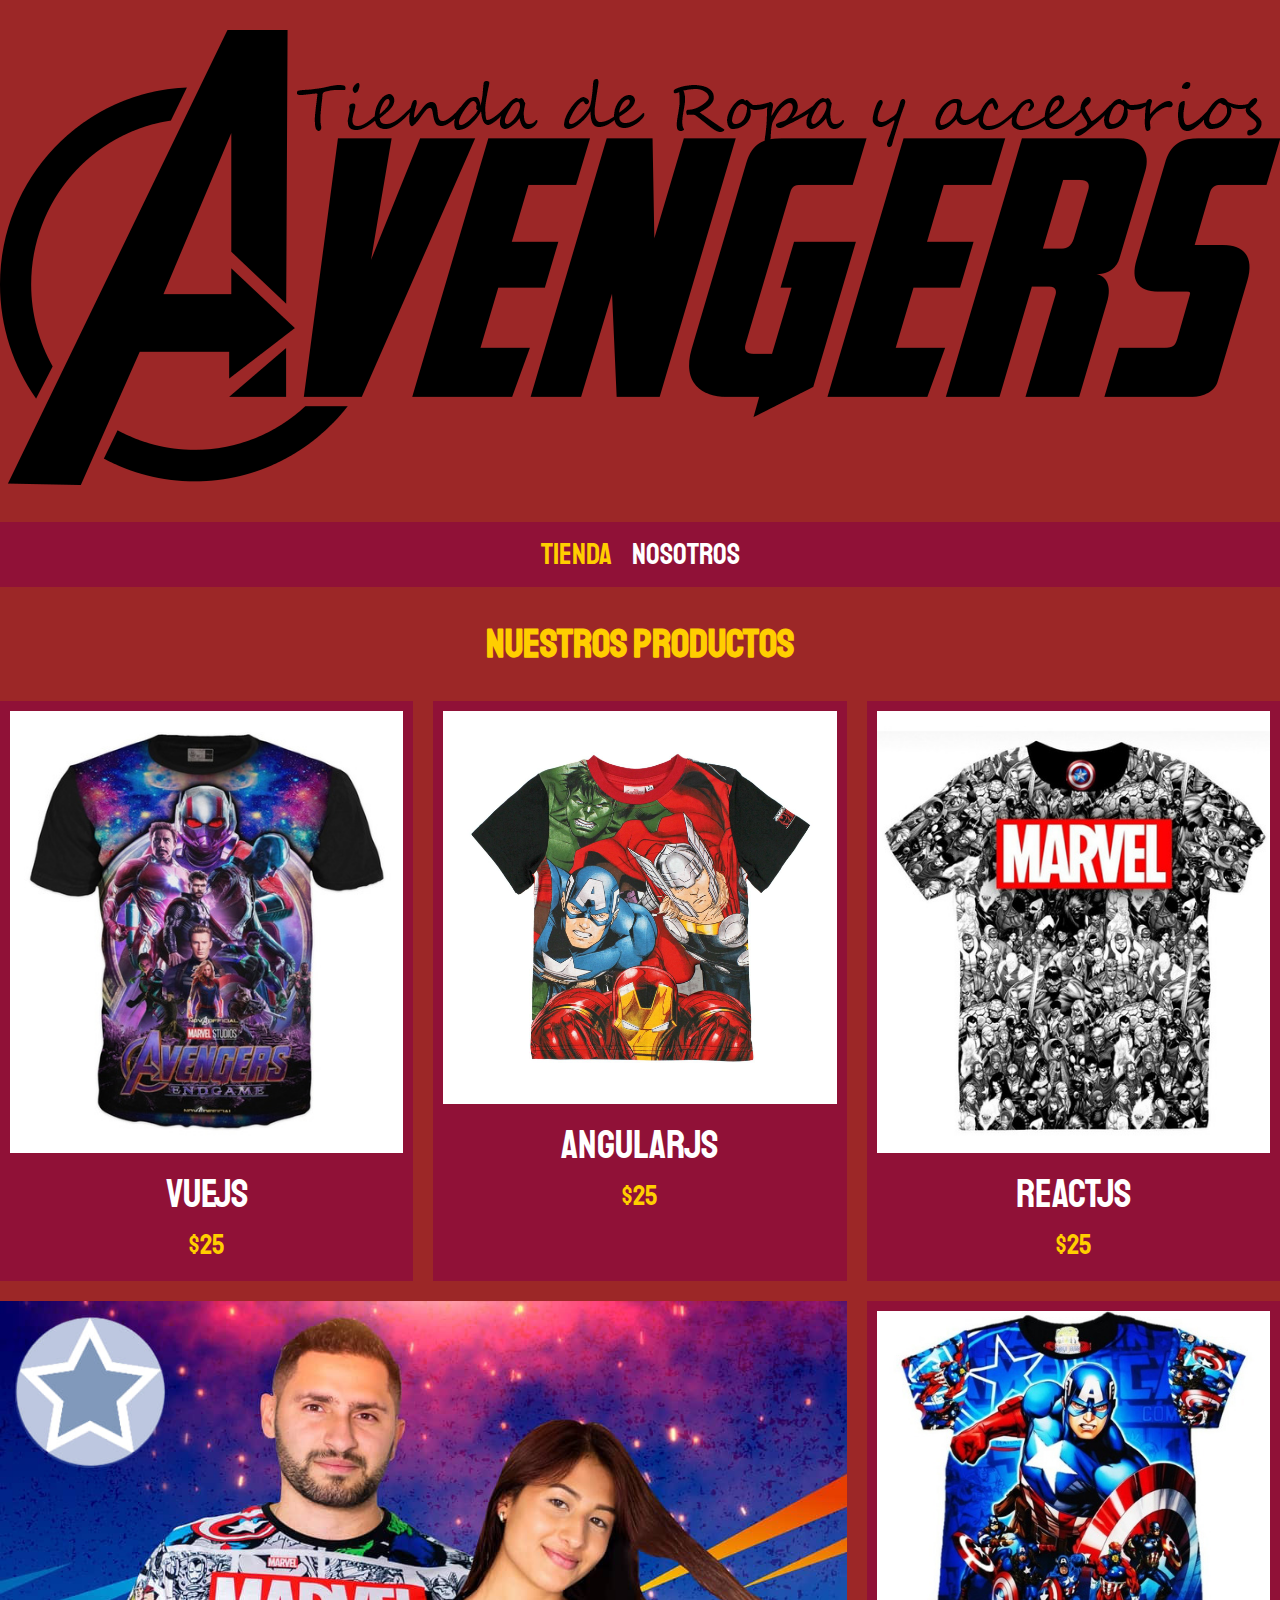
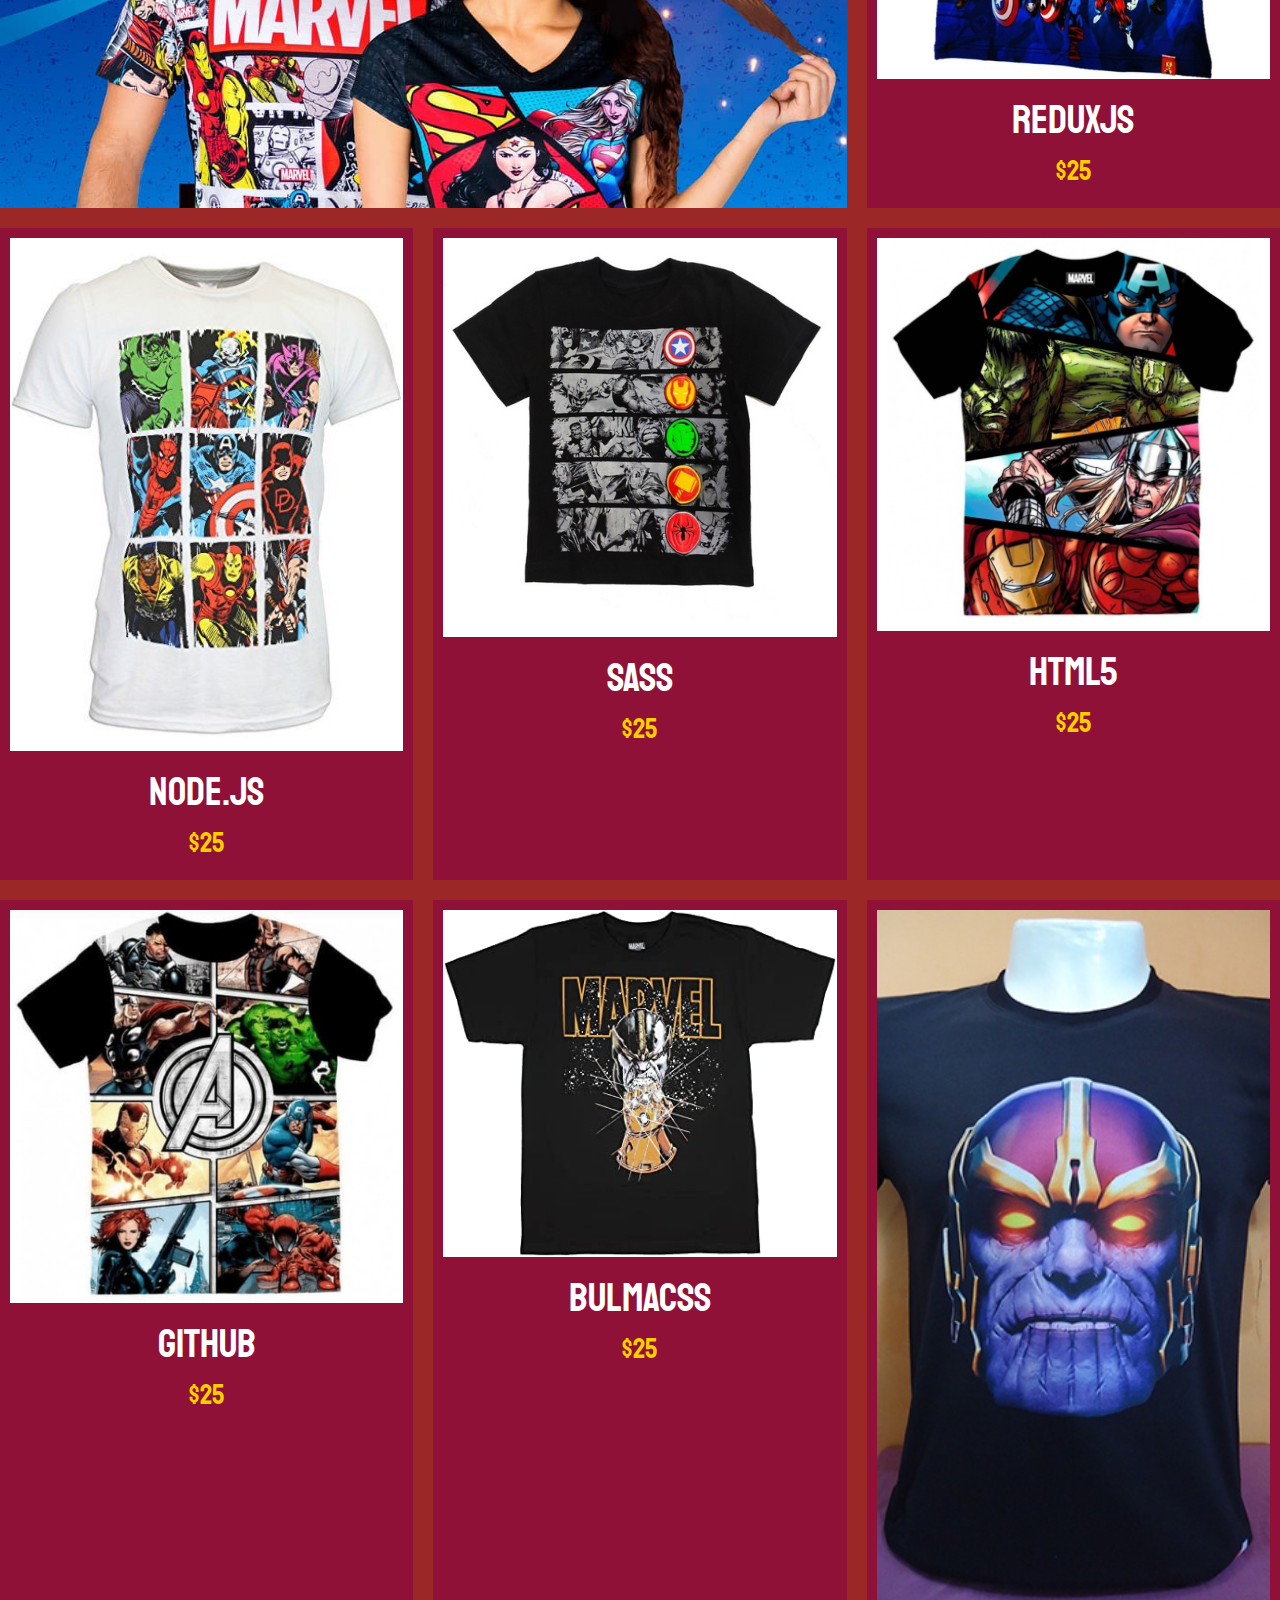
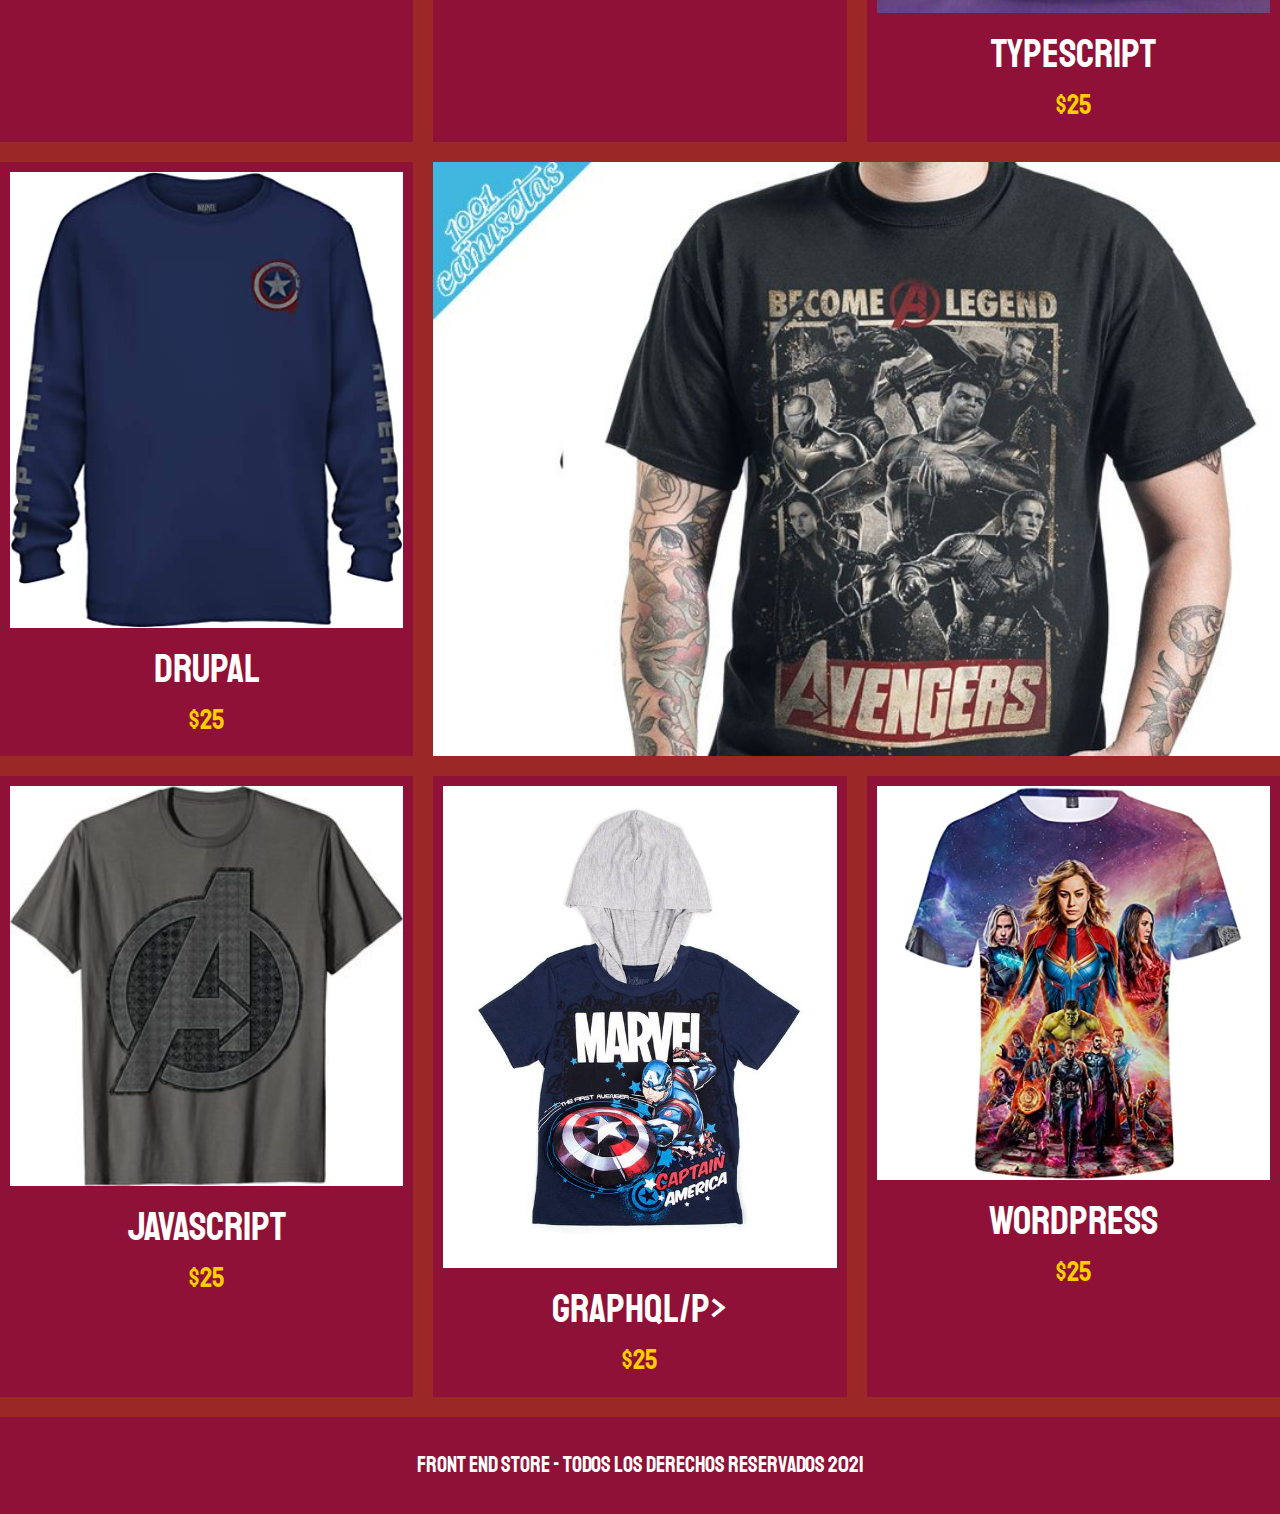
==== index.html @ ed43b554 "Tienda de ropa inicio" ====
<!DOCTYPE html>
<html lang="en">
  <head>
    <meta charset="UTF-8" />
    <meta http-equiv="X-UA-Compatible" content="IE=edge" />
    <meta name="viewport" content="width=device-width, initial-scale=1.0" />
    <title>FrontEnd Store</title>
    <link rel="stylesheet" href="normalize.css" />
    <link rel="preconnect" href="https://fonts.gstatic.com" />
    <link
      rel="stylesheet"
      href="https://fonts.googleapis.com/css2?family=Chakra+Petch:ital,wght@0,300;1,500&family=Krub:wght@400;700&family=Staatliches&display=swap"
    />
    <link rel="stylesheet" href="styles.css" />
  </head>

  <body>
    <header class="header">
      <a
        href="
    index.html"
        ><img class="header__logo" src="img/logo.png" alt="logotipo"
      /></a>
    </header>

    <nav class="navegacion">
      <a class="navegacion__enlace navegacion__enlace--activo" href="index.html"
        >Tienda</a
      >
      <a class="navegacion__enlace" href="nosotros.html">Nosotros</a>
    </nav>
    <main>
      <h1>Nuestros productos</h1>

      <div class="grid">
        <div class="producto">
          <a href="producto.html">
            <img class="producto__imagen" src="/img/1.jpg" alt="Imagen Camisa"
          /></a>
          <div>
            <p class="producto__nombre">VueJS</p>
            <p class="producto__precio">$25</p>
          </div>
        </div>
        <!--producto-->
        <div class="producto">
          <a href="producto.html">
            <img class="producto__imagen" src="/img/2.jpg" alt="Imagen Camisa"
          /></a>
          <div>
            <p class="producto__nombre">AngularJS</p>
            <p class="producto__precio">$25</p>
          </div>
        </div>
        <!--producto-->
        <div class="producto">
          <a href="producto.html">
            <img class="producto__imagen" src="/img/3.jpg" alt="Imagen Camisa"
          /></a>
          <div>
            <p class="producto__nombre">ReactJS</p>
            <p class="producto__precio">$25</p>
          </div>
        </div>
        <!--producto-->
        <div class="producto">
          <a href="producto.html">
            <img class="producto__imagen" src="/img/4.jpg" alt="Imagen Camisa"
          /></a>
          <div>
            <p class="producto__nombre">ReduxJS</p>
            <p class="producto__precio">$25</p>
          </div>
        </div>
        <!--producto-->
        <div class="producto">
          <a href="producto.html">
            <img class="producto__imagen" src="/img/5.jpg" alt="Imagen Camisa"
          /></a>
          <div>
            <p class="producto__nombre">Node.JS</p>
            <p class="producto__precio">$25</p>
          </div>
        </div>
        <!--producto-->
        <div class="producto">
          <a href="producto.html">
            <img class="producto__imagen" src="/img/6.jpg" alt="Imagen Camisa"
          /></a>
          <div>
            <p class="producto__nombre">SASS</p>
            <p class="producto__precio">$25</p>
          </div>
        </div>
        <!--producto-->
        <div class="producto">
          <a href="producto.html">
            <img class="producto__imagen" src="/img/7.jpg" alt="Imagen Camisa"
          /></a>
          <div>
            <p class="producto__nombre">HTML5</p>
            <p class="producto__precio">$25</p>
          </div>
        </div>
        <!--producto-->
        <div class="producto">
          <a href="producto.html">
            <img class="producto__imagen" src="/img/8.jpg" alt="Imagen Camisa"
          /></a>
          <div>
            <p class="producto__nombre">Github</p>
            <p class="producto__precio">$25</p>
          </div>
        </div>
        <!--producto-->
        <div class="producto">
          <a href="producto.html">
            <img class="producto__imagen" src="/img/9.jpg" alt="Imagen Camisa"
          /></a>
          <div>
            <p class="producto__nombre">BulmaCSS</p>
            <p class="producto__precio">$25</p>
          </div>
        </div>
        <!--producto-->
        <div class="producto">
          <a href="producto.html">
            <img class="producto__imagen" src="/img/10.jpg" alt="Imagen Camisa"
          /></a>
          <div>
            <p class="producto__nombre">Typescript</p>
            <p class="producto__precio">$25</p>
          </div>
        </div>
        <!--producto-->
        <div class="producto">
          <a href="producto.html">
            <img class="producto__imagen" src="/img/11.jpg" alt="Imagen Camisa"
          /></a>
          <div>
            <p class="producto__nombre">Drupal</p>
            <p class="producto__precio">$25</p>
          </div>
        </div>
        <!--producto-->
        <div class="producto">
          <a href="producto.html">
            <img class="producto__imagen" src="/img/12.jpg" alt="Imagen Camisa"
          /></a>
          <div>
            <p class="producto__nombre">JavaScript</p>
            <p class="producto__precio">$25</p>
          </div>
        </div>
        <!--producto-->
        <div class="producto">
          <a href="producto.html">
            <img class="producto__imagen" src="/img/13.jpg" alt="Imagen Camisa"
          /></a>
          <div>
            <p class="producto__nombre">GraphQL/p></p>
            <p class="producto__precio">$25</p>
          </div>
        </div>
        <!--producto-->
        <div class="producto">
          <a href="producto.html">
            <img class="producto__imagen" src="/img/14.jpg" alt="Imagen Camisa"
          /></a>
          <div>
            <p class="producto__nombre">wordpress</p>
            <p class="producto__precio">$25</p>
          </div>
        </div>
        <!--producto-->
        <div class="grafico grafico--camisas"></div>
        <div class="grafico grafico--node"></div>
      </div>
    </main>
    <footer class="footer">
      <p class="footer__texto">
        Front end store - Todos los derechos reservados 2021
      </p>
    </footer>
  </body>
</html>
---- styles.css ----
:root {
  --primario: #9c2727;
  --primarioOscuro: #901137;
  --secundario: #ffce00;
  --secundarioOscuro: rgb(233, 287, 2);
  --blanco: #fff;
  --negro: #000;

  --fuenteprincipal: "Staatliches", cursive;
}

/* apply a natural box layout model to all elements, but allowing components to change */
html {
  box-sizing: border-box;
  font-size: 62.5%;
}
*,
*:before,
*:after {
  box-sizing: inherit;
}
body {
  background-color: var(--primario);
  font-size: 1.6rem;
  line-height: 1.5;
}
p {
  font-size: 1.8rem;
  font-family: Arial, Helvetica, sans-serif;
  color: var(--blanco);
}
a {
  text-decoration: none;
}
img {
  width: 100%;
}
.contenedor {
  max-width: 120rem;
  margin: 0 auto;
}
h1,
h2,
h3 {
  text-align: center;
  color: var(--secundario);
  font-family: var(--fuenteprincipal);
}
h1 {
  font-size: 4rem;
}
h2 {
  font-size: 3.2rem;
}
h3 {
  font-size: 2.4rem;
}
/** header**/
.header {
  display: flex;
  justify-content: center;
}
.header__logo {
  margin: 3rem 0;
}
/**footer**/
.footer {
  background-color: var(--primarioOscuro);
  padding: 1rem 0;
  margin-top: 2rem;
}
.footer__texto {
  font-family: var(--fuenteprincipal);
  text-align: center;
  font-size: 2.2rem;
}
/** Navegacion**/
.navegacion {
  background-color: var(--primarioOscuro);
  padding: 1rem 0;
  display: flex;
  justify-content: center;
  /* gap: 2rem; * separacion manera nueva (quitando el margin de NAV__enlace */
}
.navegacion__enlace {
  font-family: var(--fuenteprincipal);
  color: var(--blanco);
  font-size: 3rem;
  margin-right: 2rem;
}
.navegacion__enlace:last-of-type {
  margin-right: 0rem;
}
.navegacion__enlace--activo,
.navegacion__enlace:hover {
  color: var(--secundario);
}
/** Grid **/
.grid {
  display: grid;
  grid-template-columns: repeat(2, 1fr);
  gap: 2rem;
}
@media (min-width: 768px) {
  .grid {
    grid-template-columns: repeat(3, 1fr);
  }
}
/** Productos **/
.producto {
  background-color: var(--primarioOscuro);
  padding: 1rem;
}
.producto__imagen {
  width: 100%;
}
.producto__informacion {
}
.producto__nombre {
  font-size: 4rem;
}
.producto__precio {
  font-size: 2.8rem;
  color: var(--secundario);
}
.producto__nombre,
.producto__precio {
  font-family: var(--fuenteprincipal);
  margin: 1rem 0;
  text-align: center;
  line-height: 1.2;
}

/** Graficos **/

.grafico {
  min-height: 30rem;
  background-repeat: no-repeat;
  background-size: cover;
  grid-column: 1/3;
}

.grafico--camisas {
  grid-row: 2 / 3;
  background-image: url(/img/grafico1.jpg);
}
.grafico--node {
  background-image: url(/img/grafico2.jpg);

  grid-row: 8/9;
}
@media (min-width: 768px) {
  .grafico--node {
    grid-row: 5/6;
    grid-column: 2/4;
  }
}

/** Nosotros**/
.nosotros {
  display: grid;
  grid-template-rows: repeat(2, auto);
}
@media (min-width: 768px) {
  .nosotros {
    grid-template-columns: repeat(2, 1fr);
    column-gap: 2rem;
  }
}
.nosotros__imagen {
  grid-row: 1 / 2;
  width: 100%;
}

@media (min-width: 768px) {
  .nosotros__imagen {
    grid-column: 2 / 3;
  }
}
/** bloques **/
.bloques {
  display: grid;
  grid-template-columns: repeat(2, 1fr);
  gap: 2rem;
}
@media (min-width: 768px) {
  .bloques {
    grid-template-columns: repeat(4, 1fr);
  }
}
.bloque {
  text-align: center;
}
.bloque__imagen {
  width: 100%;
}
.bloque__titulo {
  margin: 0;
}

/** Pagina del producto **/
@media (min-width: 768px) {
  .camisa {
    display: grid;
    grid-template-columns: repeat(2, 1fr);
    column-gap: 2rem;
  }
}
.formulario {
  display: grid;
  grid-template-columns: repeat(2, 1fr);
  gap: 2rem;
}
.formulario__campo {
  border-color: var(--primarioOscuro);
  border-width: 1rem;
  border-style: solid;
  background-color: transparent;
  color: var(--blanco);
  font-size: 2rem;
  font-family: Arial, Helvetica, sans-serif;
  padding: 1rem;
  appearance: none;
}
.formulario__submit {
  background-color: var(--secundario);
  border: none;
  font-size: 2rem;
  font-family: var(--fuenteprincipal);
  padding: 2rem;
  transition: background-color 0.3s ease;
  grid-column: 1 / 3;
}
.formulario__submit:hover {
  cursor: pointer;
  background-color: var(--secundarioOscuro);
}
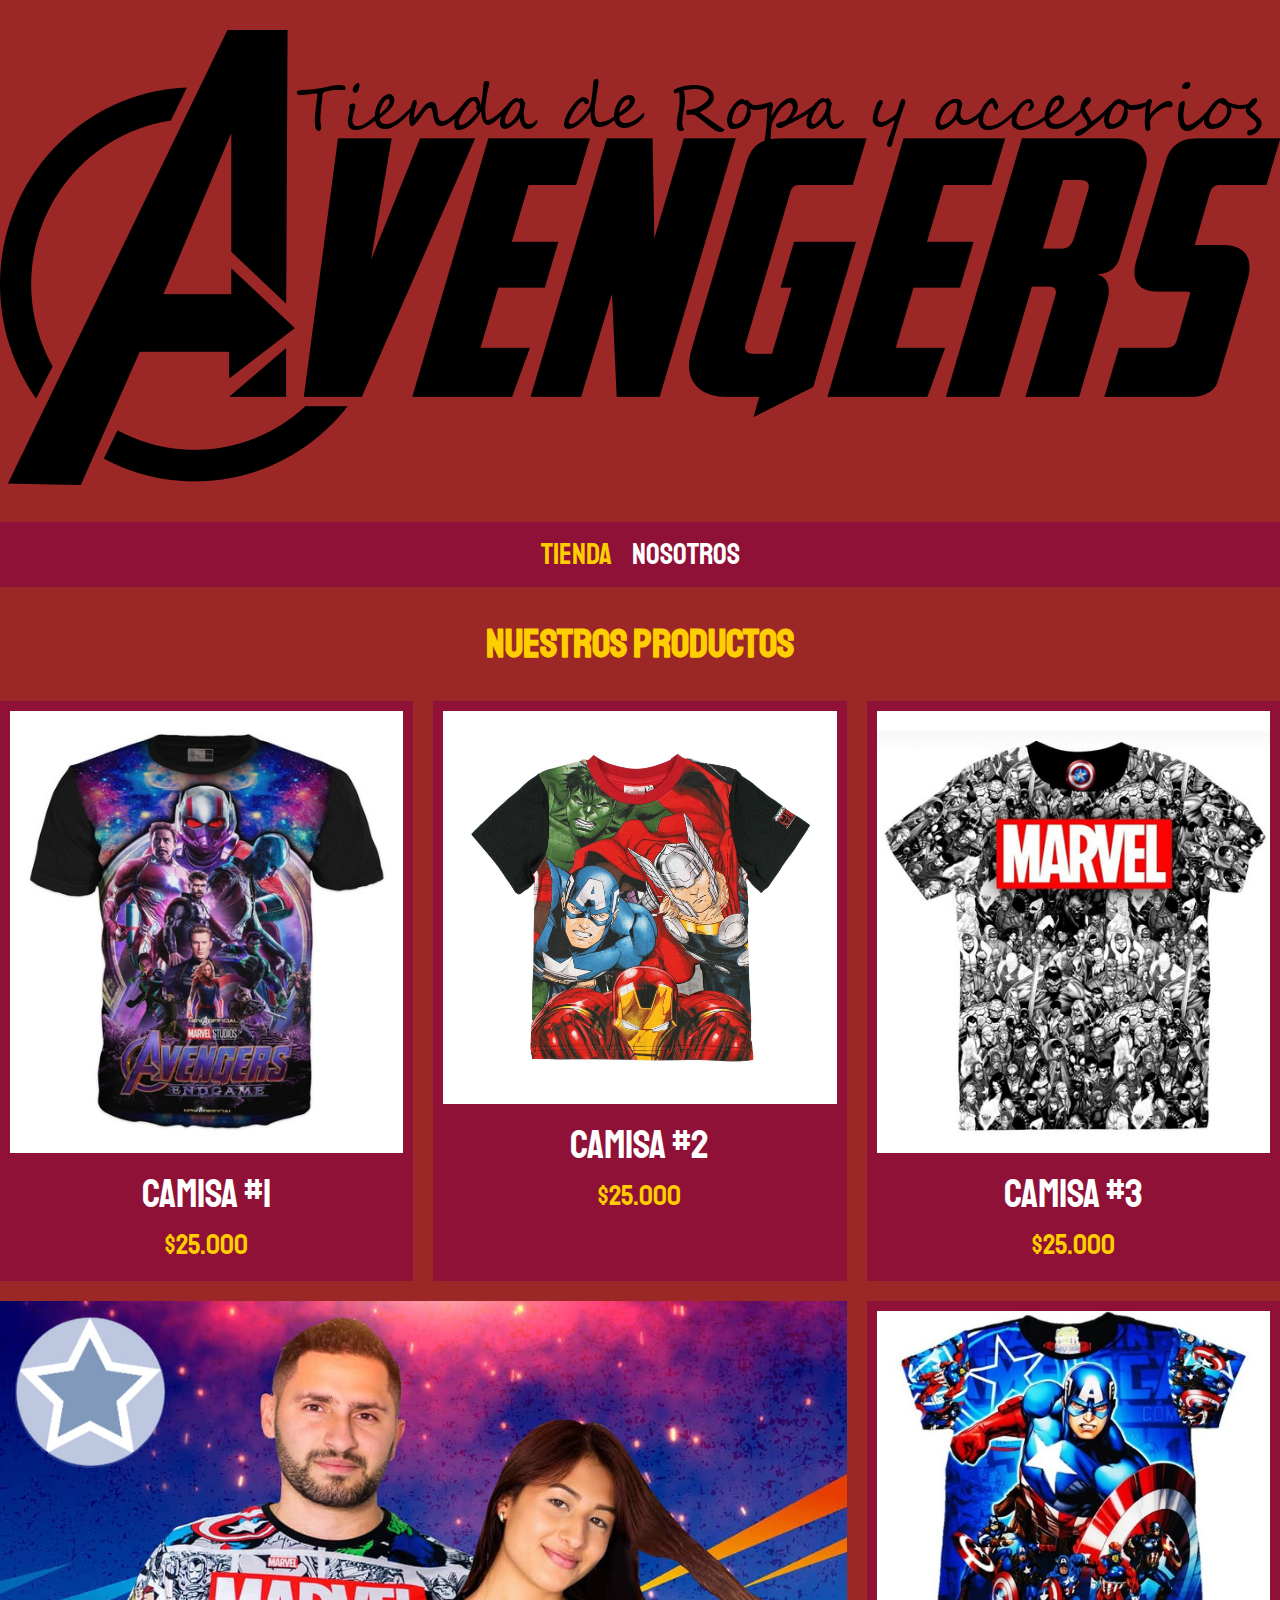
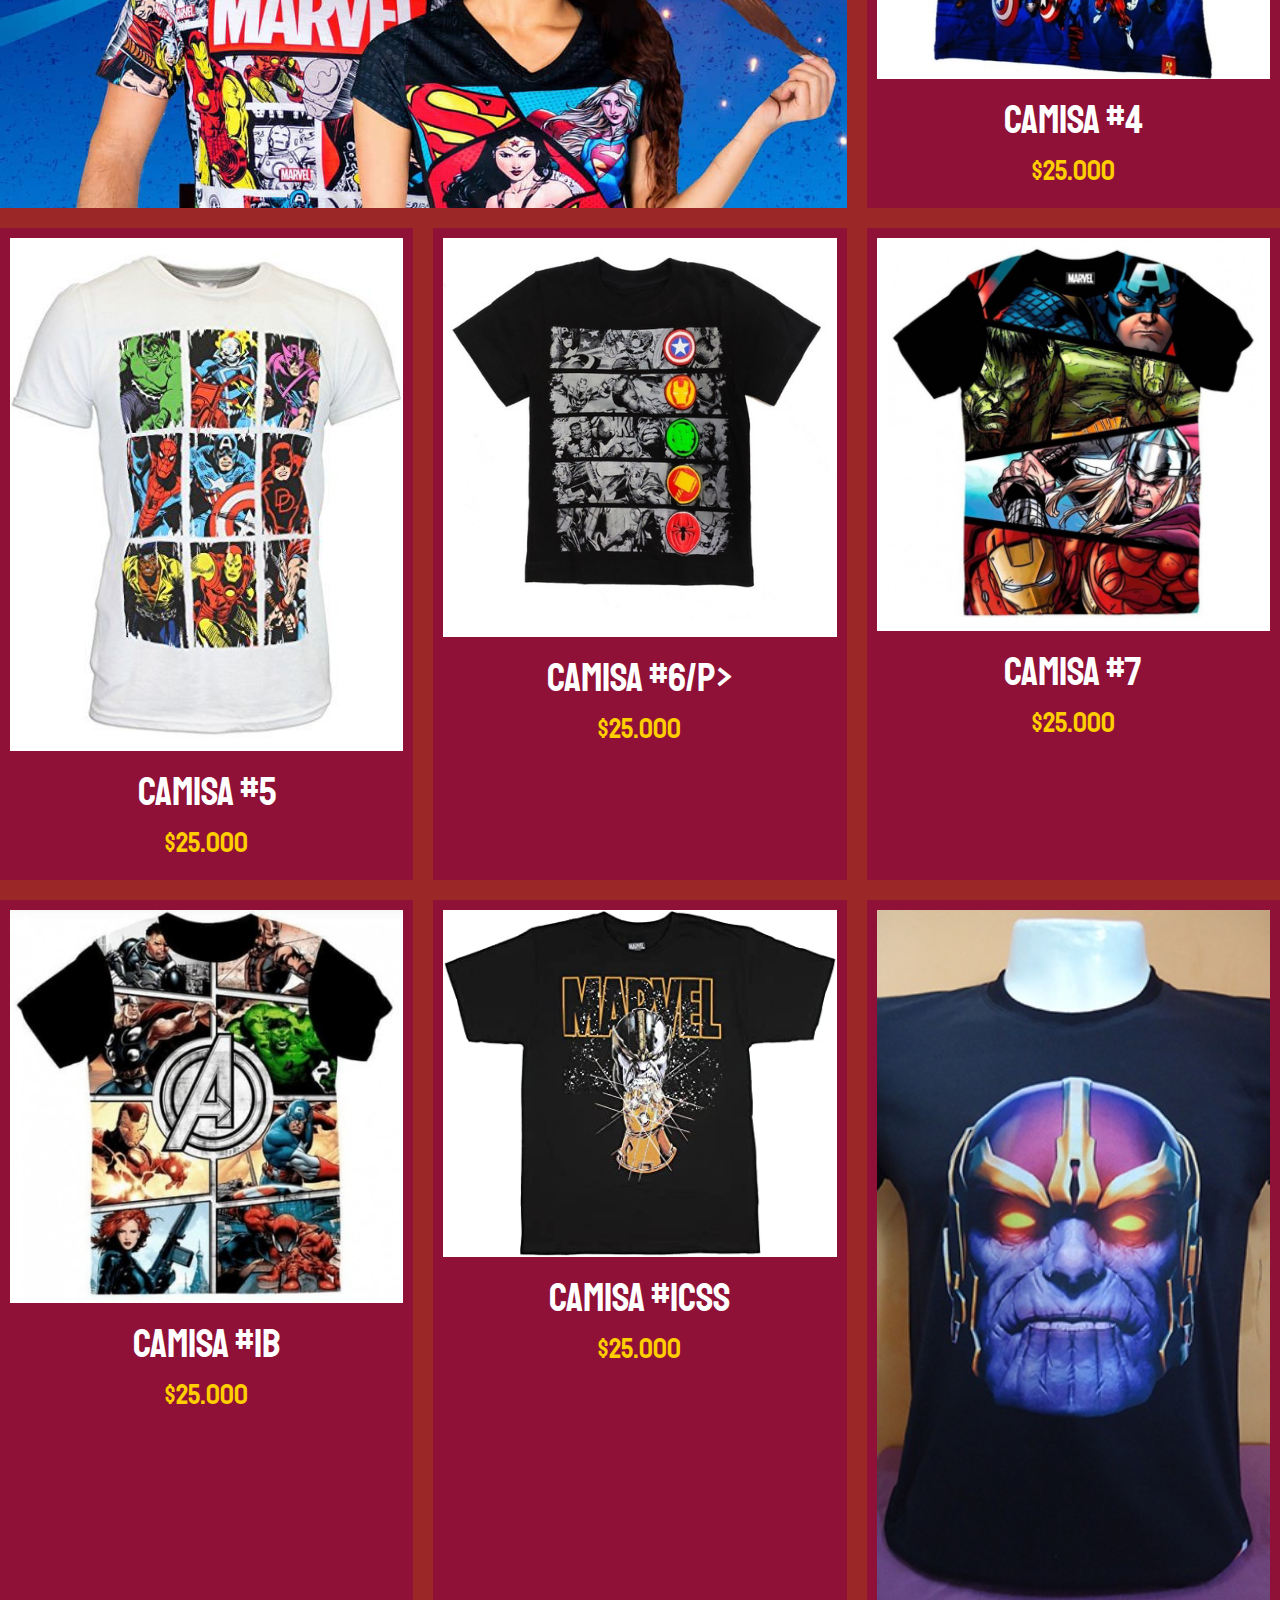
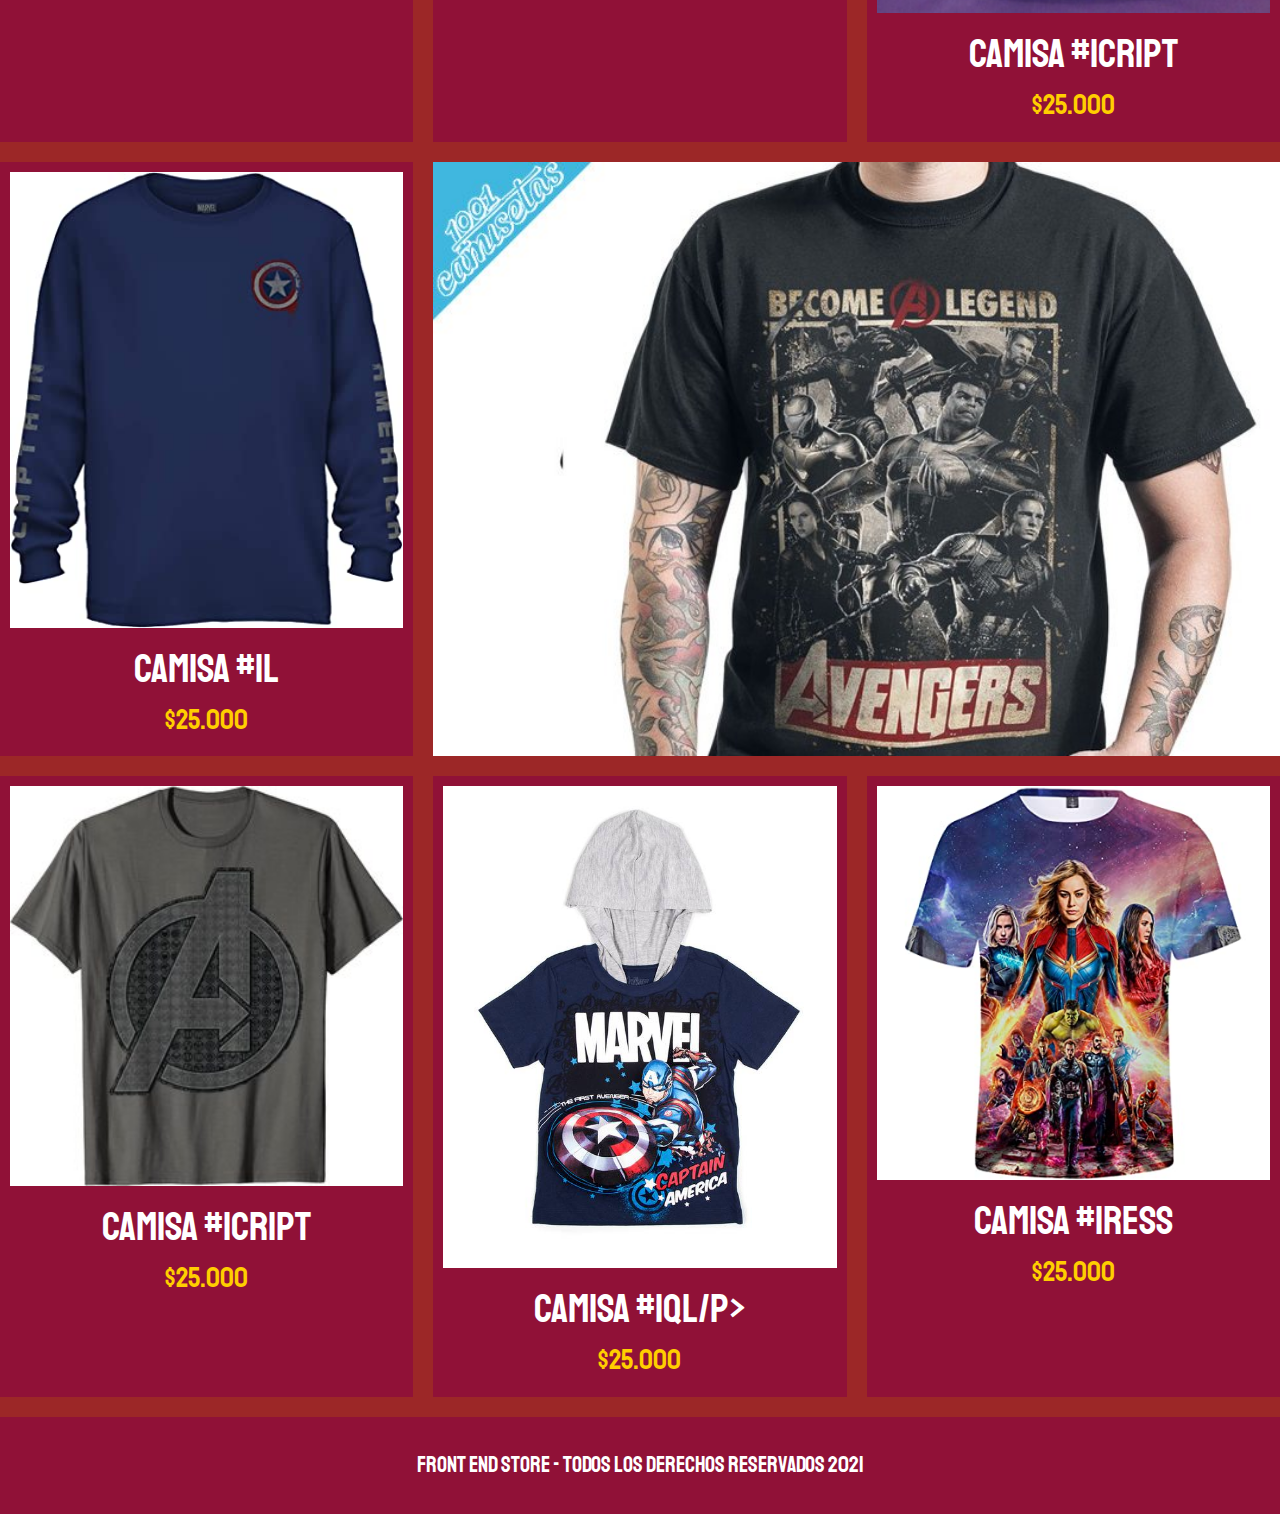
==== commit de791c92: "actualizaciones de estructura" ====
--- a/index.html
+++ b/index.html
@@ -38,8 +38,8 @@
             <img class="producto__imagen" src="/img/1.jpg" alt="Imagen Camisa"
           /></a>
           <div>
-            <p class="producto__nombre">VueJS</p>
-            <p class="producto__precio">$25</p>
+            <p class="producto__nombre">Camisa #1</p>
+            <p class="producto__precio">$25.000</p>
           </div>
         </div>
         <!--producto-->
@@ -48,8 +48,8 @@
             <img class="producto__imagen" src="/img/2.jpg" alt="Imagen Camisa"
           /></a>
           <div>
-            <p class="producto__nombre">AngularJS</p>
-            <p class="producto__precio">$25</p>
+            <p class="producto__nombre">Camisa #2</p>
+            <p class="producto__precio">$25.000</p>
           </div>
         </div>
         <!--producto-->
@@ -58,8 +58,8 @@
             <img class="producto__imagen" src="/img/3.jpg" alt="Imagen Camisa"
           /></a>
           <div>
-            <p class="producto__nombre">ReactJS</p>
-            <p class="producto__precio">$25</p>
+            <p class="producto__nombre">Camisa #3</p>
+            <p class="producto__precio">$25.000</p>
           </div>
         </div>
         <!--producto-->
@@ -68,8 +68,8 @@
             <img class="producto__imagen" src="/img/4.jpg" alt="Imagen Camisa"
           /></a>
           <div>
-            <p class="producto__nombre">ReduxJS</p>
-            <p class="producto__precio">$25</p>
+            <p class="producto__nombre">Camisa #4</p>
+            <p class="producto__precio">$25.000</p>
           </div>
         </div>
         <!--producto-->
@@ -78,8 +78,8 @@
             <img class="producto__imagen" src="/img/5.jpg" alt="Imagen Camisa"
           /></a>
           <div>
-            <p class="producto__nombre">Node.JS</p>
-            <p class="producto__precio">$25</p>
+            <p class="producto__nombre">Camisa #5</p>
+            <p class="producto__precio">$25.000</p>
           </div>
         </div>
         <!--producto-->
@@ -88,8 +88,8 @@
             <img class="producto__imagen" src="/img/6.jpg" alt="Imagen Camisa"
           /></a>
           <div>
-            <p class="producto__nombre">SASS</p>
-            <p class="producto__precio">$25</p>
+            <p class="producto__nombre">Camisa #6/p></p>
+            <p class="producto__precio">$25.000</p>
           </div>
         </div>
         <!--producto-->
@@ -98,8 +98,8 @@
             <img class="producto__imagen" src="/img/7.jpg" alt="Imagen Camisa"
           /></a>
           <div>
-            <p class="producto__nombre">HTML5</p>
-            <p class="producto__precio">$25</p>
+            <p class="producto__nombre">Camisa #7</p>
+            <p class="producto__precio">$25.000</p>
           </div>
         </div>
         <!--producto-->
@@ -108,8 +108,8 @@
             <img class="producto__imagen" src="/img/8.jpg" alt="Imagen Camisa"
           /></a>
           <div>
-            <p class="producto__nombre">Github</p>
-            <p class="producto__precio">$25</p>
+            <p class="producto__nombre">Camisa #1b</p>
+            <p class="producto__precio">$25.000</p>
           </div>
         </div>
         <!--producto-->
@@ -118,8 +118,8 @@
             <img class="producto__imagen" src="/img/9.jpg" alt="Imagen Camisa"
           /></a>
           <div>
-            <p class="producto__nombre">BulmaCSS</p>
-            <p class="producto__precio">$25</p>
+            <p class="producto__nombre">Camisa #1CSS</p>
+            <p class="producto__precio">$25.000</p>
           </div>
         </div>
         <!--producto-->
@@ -128,8 +128,8 @@
             <img class="producto__imagen" src="/img/10.jpg" alt="Imagen Camisa"
           /></a>
           <div>
-            <p class="producto__nombre">Typescript</p>
-            <p class="producto__precio">$25</p>
+            <p class="producto__nombre">Camisa #1cript</p>
+            <p class="producto__precio">$25.000</p>
           </div>
         </div>
         <!--producto-->
@@ -138,8 +138,8 @@
             <img class="producto__imagen" src="/img/11.jpg" alt="Imagen Camisa"
           /></a>
           <div>
-            <p class="producto__nombre">Drupal</p>
-            <p class="producto__precio">$25</p>
+            <p class="producto__nombre">Camisa #1l</p>
+            <p class="producto__precio">$25.000</p>
           </div>
         </div>
         <!--producto-->
@@ -148,8 +148,8 @@
             <img class="producto__imagen" src="/img/12.jpg" alt="Imagen Camisa"
           /></a>
           <div>
-            <p class="producto__nombre">JavaScript</p>
-            <p class="producto__precio">$25</p>
+            <p class="producto__nombre">Camisa #1cript</p>
+            <p class="producto__precio">$25.000</p>
           </div>
         </div>
         <!--producto-->
@@ -158,8 +158,8 @@
             <img class="producto__imagen" src="/img/13.jpg" alt="Imagen Camisa"
           /></a>
           <div>
-            <p class="producto__nombre">GraphQL/p></p>
-            <p class="producto__precio">$25</p>
+            <p class="producto__nombre">Camisa #1QL/p></p>
+            <p class="producto__precio">$25.000</p>
           </div>
         </div>
         <!--producto-->
@@ -168,8 +168,8 @@
             <img class="producto__imagen" src="/img/14.jpg" alt="Imagen Camisa"
           /></a>
           <div>
-            <p class="producto__nombre">wordpress</p>
-            <p class="producto__precio">$25</p>
+            <p class="producto__nombre">Camisa #1ress</p>
+            <p class="producto__precio">$25.000</p>
           </div>
         </div>
         <!--producto-->
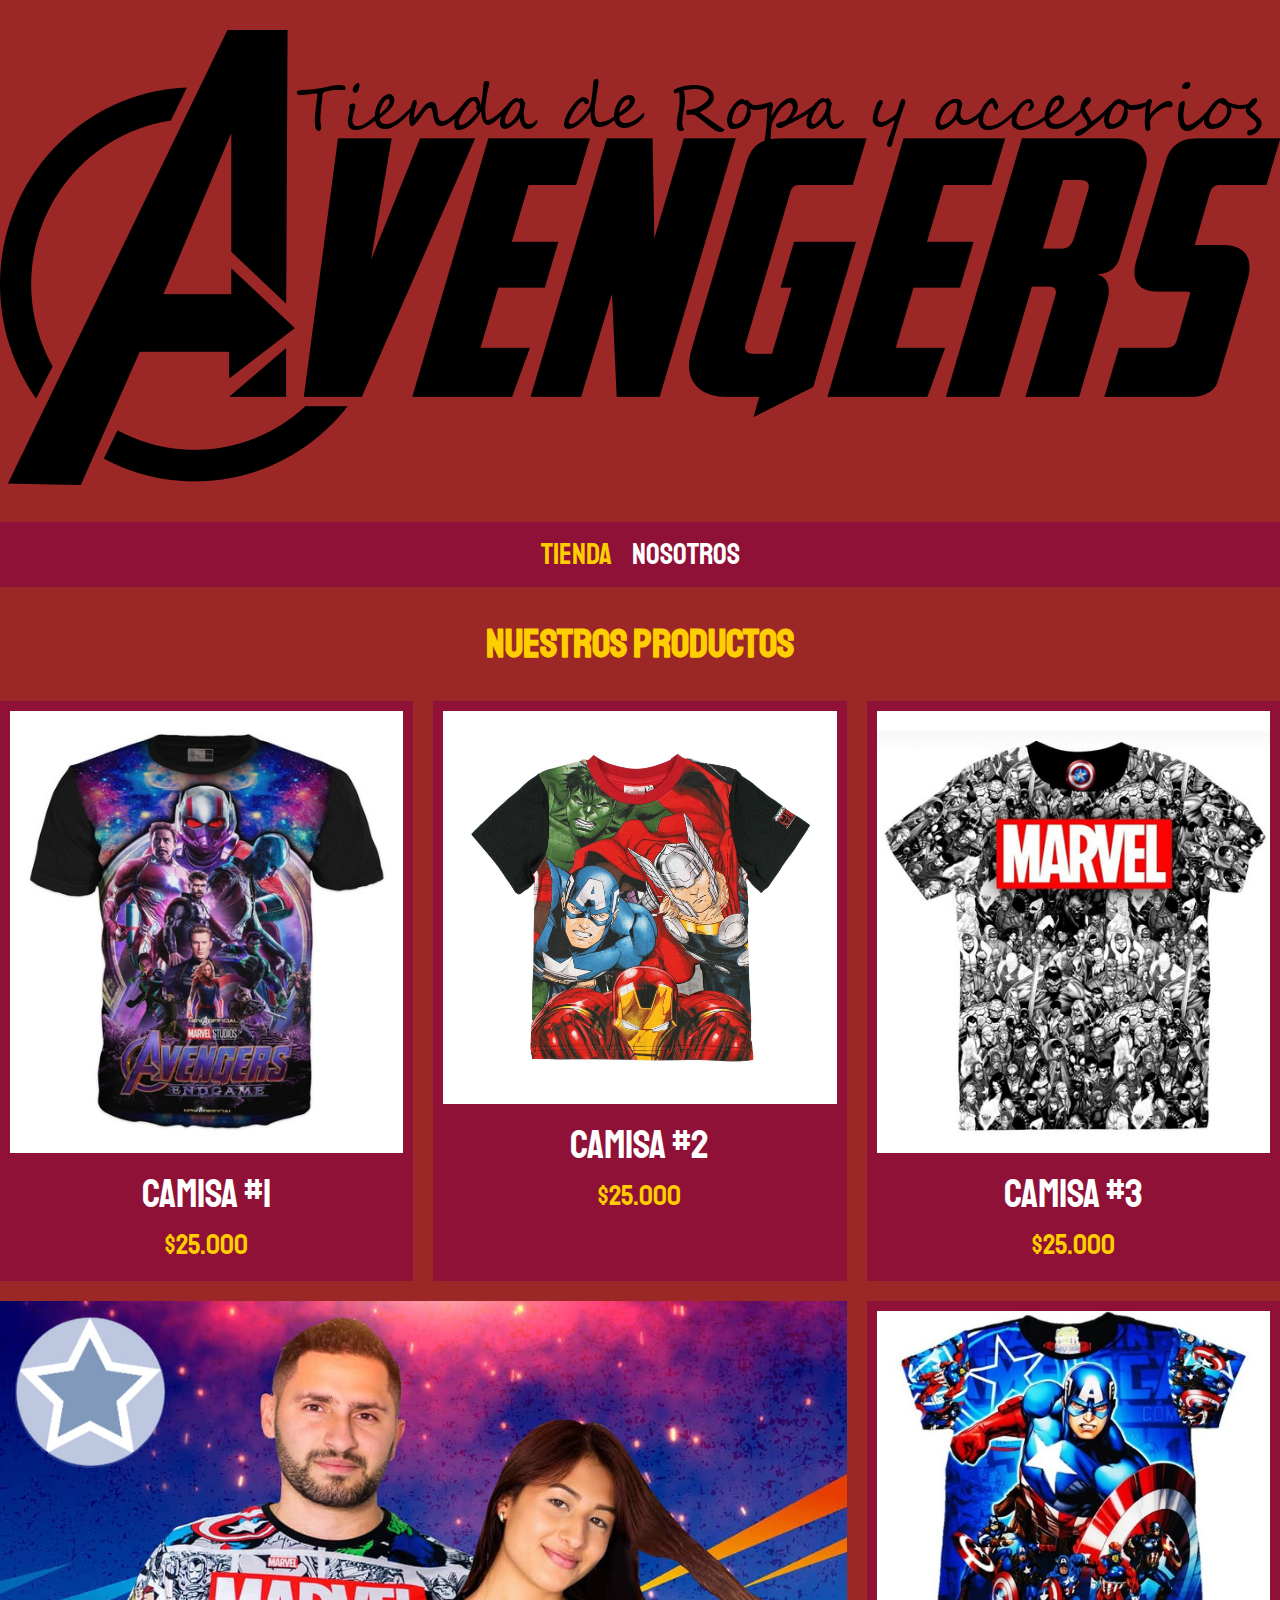
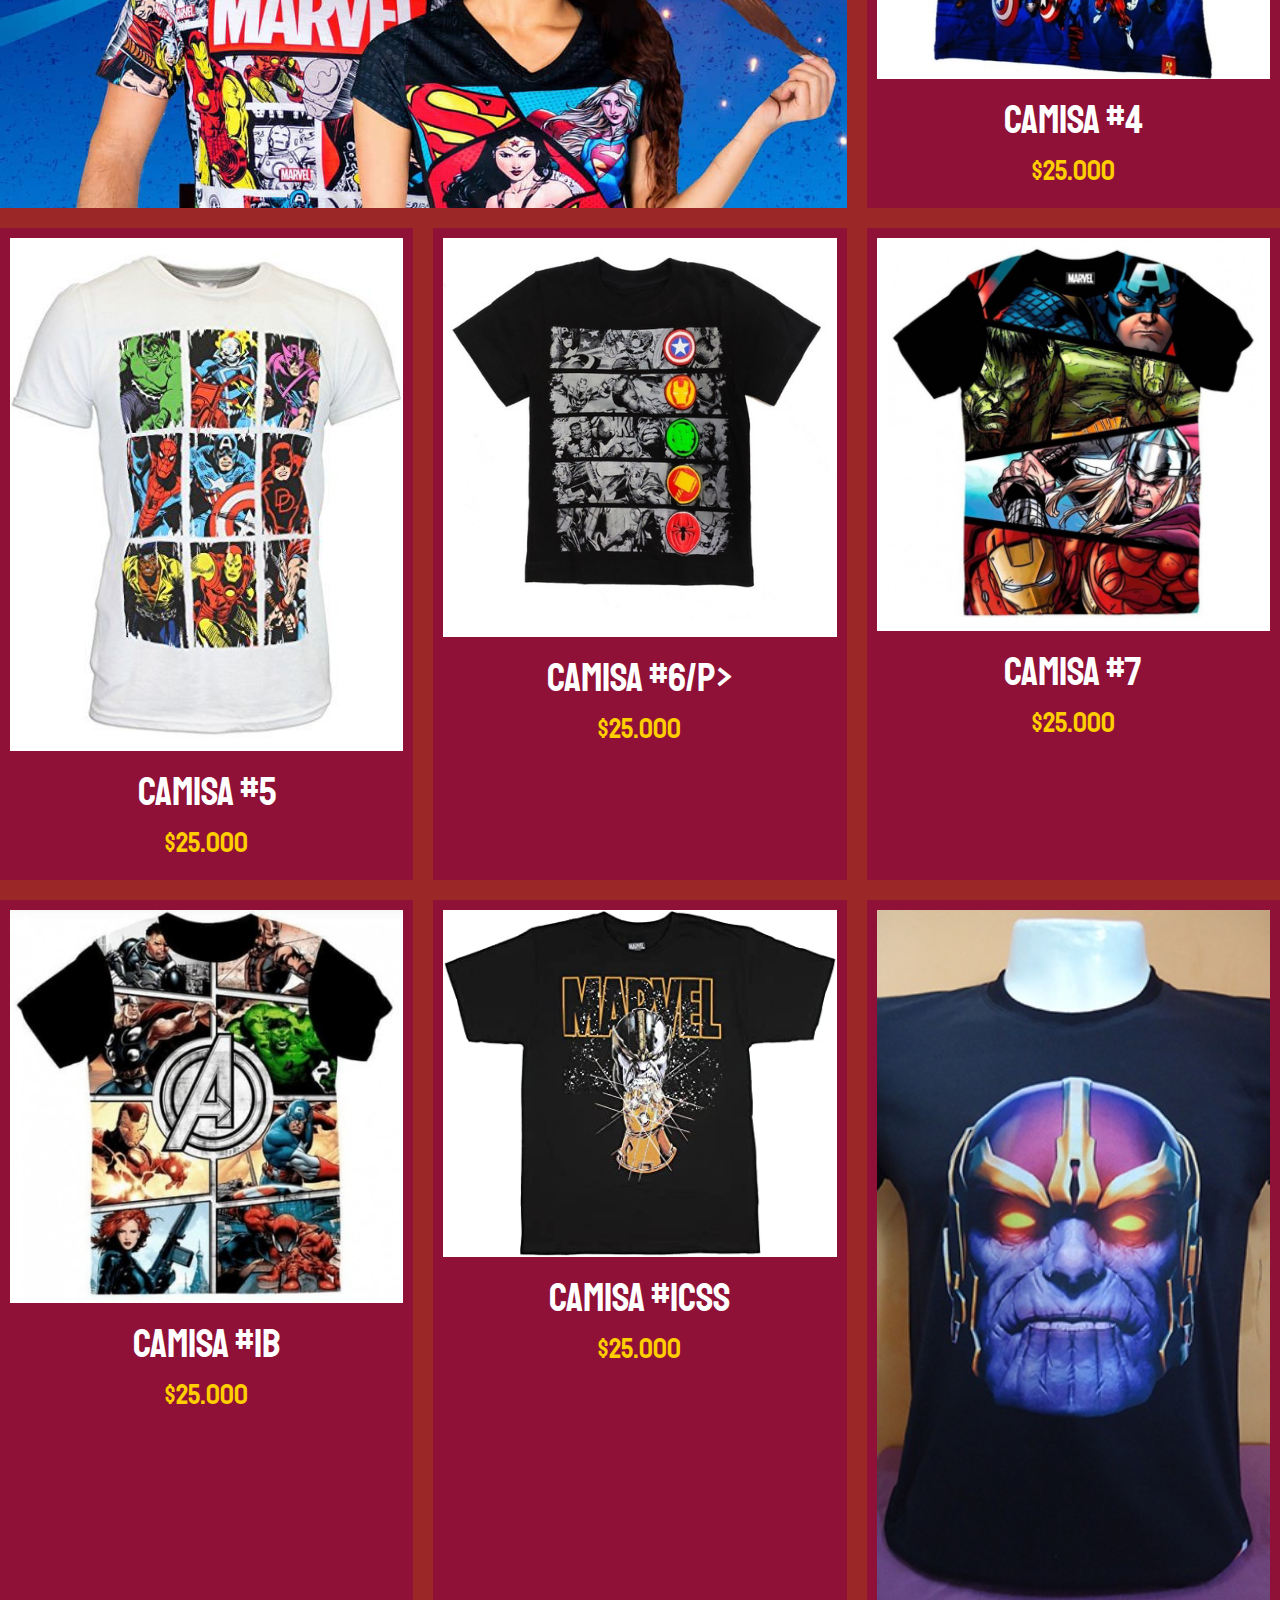
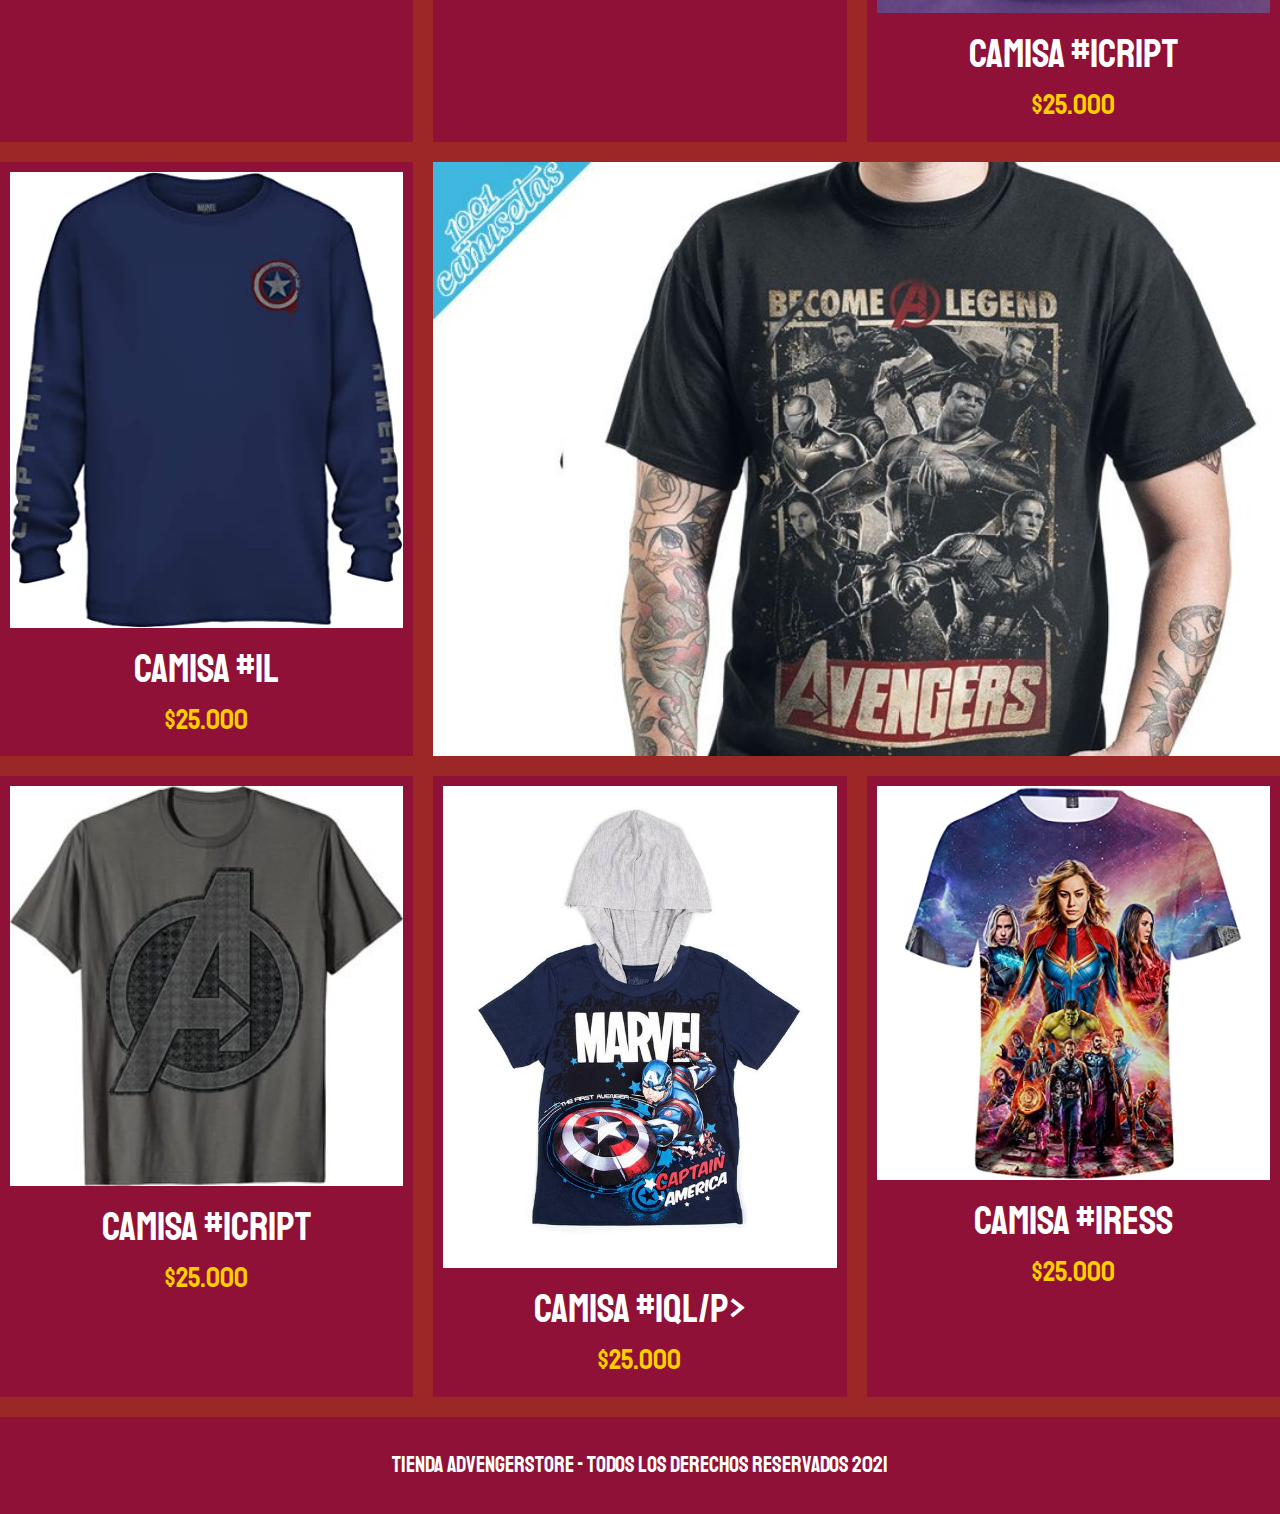
==== commit 7ffea87c: "actualizacion" ====
--- a/index.html
+++ b/index.html
@@ -4,7 +4,7 @@
     <meta charset="UTF-8" />
     <meta http-equiv="X-UA-Compatible" content="IE=edge" />
     <meta name="viewport" content="width=device-width, initial-scale=1.0" />
-    <title>FrontEnd Store</title>
+    <title>Tienda advengeStore</title>
     <link rel="stylesheet" href="normalize.css" />
     <link rel="preconnect" href="https://fonts.gstatic.com" />
     <link
@@ -179,7 +179,7 @@
     </main>
     <footer class="footer">
       <p class="footer__texto">
-        Front end store - Todos los derechos reservados 2021
+        Tienda advengerstore - Todos los derechos reservados 2021
       </p>
     </footer>
   </body>
